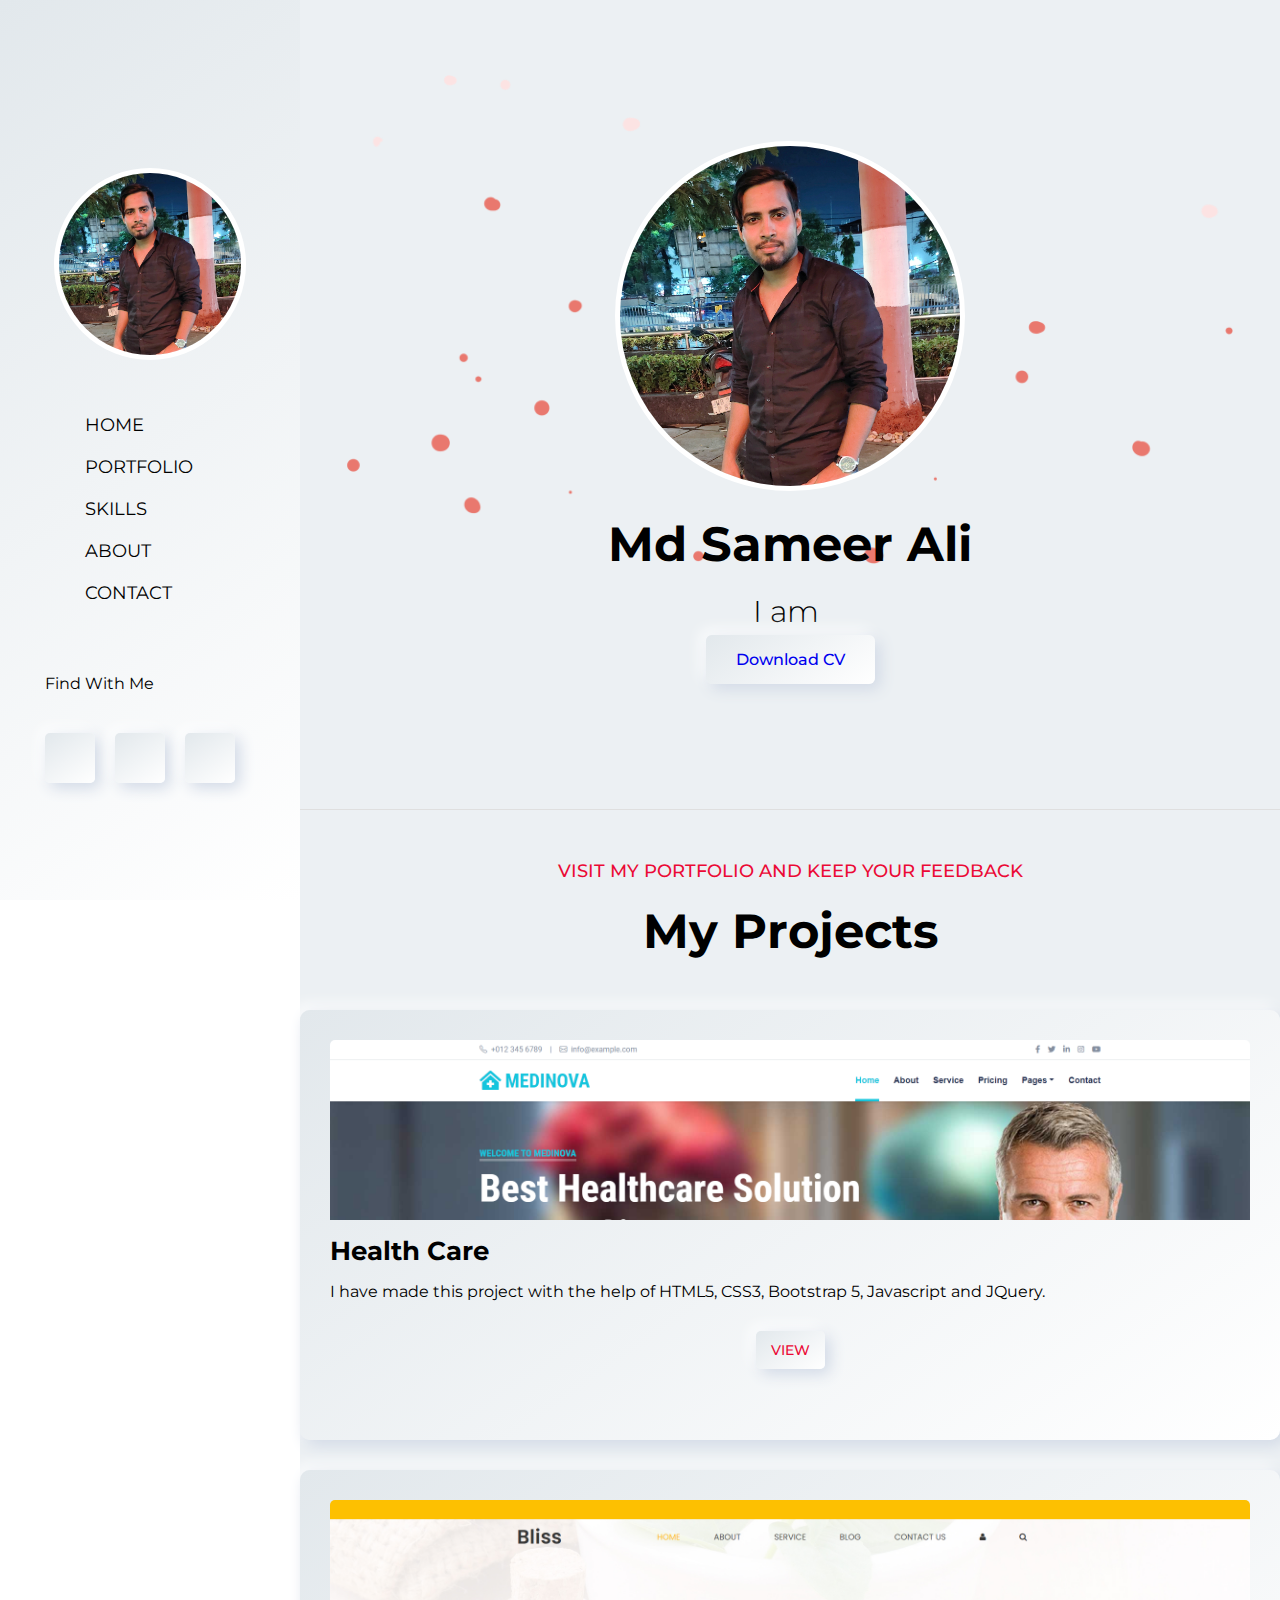
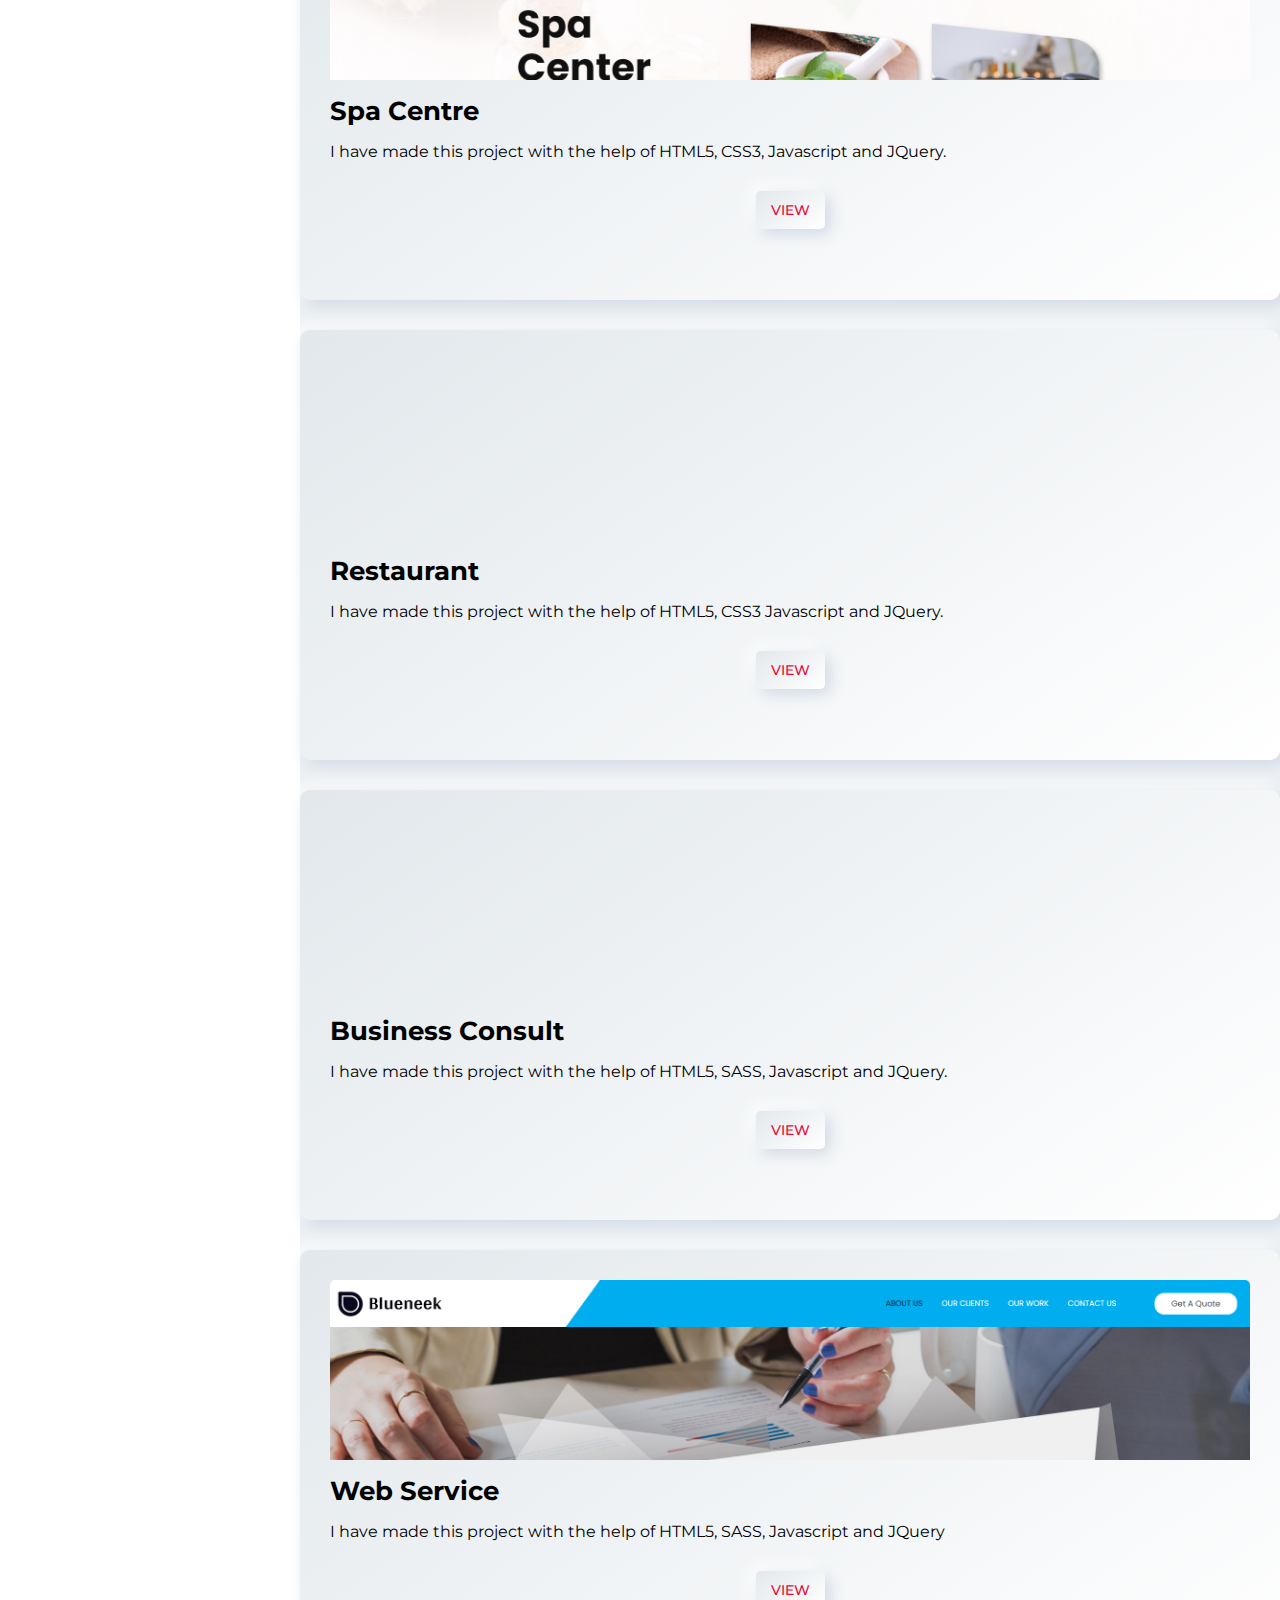
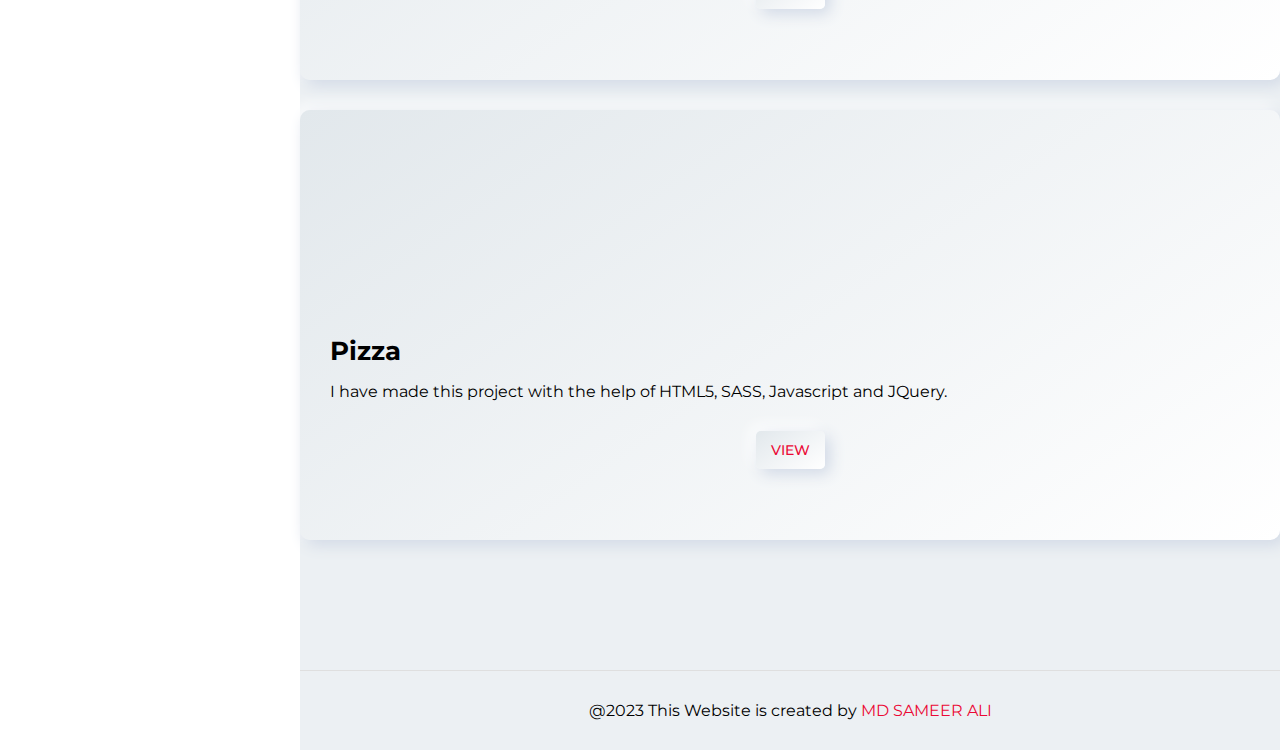
==== projects.html @ 3a60ad9c "Add files via upload" ====
<!doctype html>
<html lang="en">

<head>
    <meta charset="utf-8">
    <meta name="viewport" content="width=device-width, initial-scale=1">


    <link href="https://cdn.jsdelivr.net/npm/bootstrap@5.0.2/dist/css/bootstrap.min.css" rel="stylesheet"
        integrity="sha384-EVSTQN3/azprG1Anm3QDgpJLIm9Nao0Yz1ztcQTwFspd3yD65VohhpuuCOmLASjC" crossorigin="anonymous">

    <link rel="stylesheet" href="https://cdnjs.cloudflare.com/ajax/libs/font-awesome/6.4.0/css/all.min.css"
        integrity="sha512-iecdLmaskl7CVkqkXNQ/ZH/XLlvWZOJyj7Yy7tcenmpD1ypASozpmT/E0iPtmFIB46ZmdtAc9eNBvH0H/ZpiBw=="
        crossorigin="anonymous" referrerpolicy="no-referrer" />

    <link rel="stylesheet" href="css/style.css">
    <link rel="stylesheet" href="css/responsive.css">


    <title>Sameer's Portfolio</title>
</head>

<body>
    <div class="click-div"></div>
    <div class="left-menu">
        <i class="fa-solid fa-xmark sameer-cross"></i>
        <div class="left-main">
            <div class="small-photo">
                <img src="img/haldiram-photo.jpg" alt="">
            </div>
            <nav class="nav-area">
                <ul>
                    <li>
                        <a href="index.html">
                            <i class="fa-solid fa-house"></i>
                            Home
                        </a>
                    </li>
                    <li>
                        <a href="#project">
                            <i class="fa-solid fa-layer-group"></i>
                            Portfolio
                        </a>
                    </li>
                    <li>
                        <a href="#skills">
                            <i class="fa-solid fa-code"></i>
                            Skills
                        </a>
                    </li>
                    <li>
                        <a href="#about">
                            <i class="fa-solid fa-user"></i>
                            About
                        </a>
                    </li>
                    <li>
                        <a href="#contact">
                            <i class="fa-solid fa-comment"></i>
                            Contact
                        </a>
                    </li>
                </ul>
            </nav>
            <div class="footer">
                <p>Find With Me</p>
                <ul>
                    <li>
                        <a href="https://www.facebook.com/profile.php?id=100010111719571&mibextid=ZbWKwL" target="_blank">
                            <i class="fa-brands fa-facebook"></i>
                        </a>
                    </li>
                    <li>
                        <a href="https://www.facebook.com/profile.php?id=100010111719571&mibextid=ZbWKwL" target="_blank">
                            <i class="fa-brands fa-instagram"></i>
                        </a>
                    </li>
                    <li>
                        <a href="https://www.linkedin.com/in/md-sameer-ali/" target="_blank">
                            <i class="fa-brands fa-linkedin-in"></i>
                        </a>
                    </li>
                </ul>
            </div>
        </div>
    </div>
    <div class="my-details">
        <div class="details">
            <!-- header sec  -->
            <header class="head-main" id="home">
                <div class="swicth">
                    <button><i class="fa-solid fa-bars"></i></button>
                </div>
                <div class="container">
                    <div class="head">
                        <div class="my-photo">
                            <img src="img/haldiram-photo.jpg" alt="">
                        </div>
                        <div class="my-text">
                            <h1>Md Sameer Ali</h1>
                            <span>I am <a href="" class="typewrite" data-period="2000" data-type='[ "a Frontend Developer", "Creative." ]'>
                                <span class="wrap"></span>
                              </a></span>
                        </div>
                        <div class="contact">
                            <a class="btn btn-main" href="Md-sameer-Resume.pdf" download>Download CV</a>
                        </div>
                    </div>
                </div>
            </header>
            <!-- 1st sec what i do  -->
            <section class="what-main" id="project">
                <div class="container">
                    <div class="what">
                        <div class="what-text">
                            <p>Visit My Portfolio and keep your feedback</p>
                            <h2>My Projects</h2>
                        </div>
                        <div class="row card-main">
                            <div class="col-xl-4 col-lg-6 col-md-10 col-sm-12 col-12">
                                <div class="card">
                                    <div class="card-photo">
                                        <img src="img/hospital.png" alt="">
                                    </div>
                                    <div class="card-text">
                                        <h3>Health Care</h3>
                                        <p>
                                            I have made this project with the help of HTML5, CSS3, Bootstrap 5, Javascript and JQuery.
                                        </p>
                                    </div>
                                    <div class="view-btn">
                                        <a href="http://sameerali.xyz/hospital/" target="_blank" class="btn btn-main">VIEW</a>
                                    </div>
                                </div>
                            </div>
                            <div class="col-xl-4 col-lg-6 col-md-10 col-sm-12 col-12">
                                <div class="card">
                                    <div class="card-photo">
                                        <img src="img/bliss.png" alt="">
                                    </div>
                                    <div class="card-text">
                                        <h3>Spa Centre</h3>
                                        <p>
                                            I have made this project with the help of HTML5, CSS3, Javascript and JQuery.
                                        </p>
                                    </div>
                                    <div class="view-btn">
                                        <a href="http://sameerali.xyz/bliss/" target="_blank" class="btn btn-main">VIEW</a>
                                    </div>
                                </div>
                            </div>
                            <div class="col-xl-4 col-lg-6 col-md-10 col-sm-12 col-12">
                                <div class="card">
                                    <div class="card-photo">
                                        <img src="img/restoran.png" alt="">
                                    </div>
                                    <div class="card-text">
                                        <h3>Restaurant</h3>
                                        <p>
                                            I have made this project with the help of HTML5, CSS3 Javascript and JQuery.
                                        </p>
                                    </div>
                                    <div class="view-btn">
                                        <a href="http://sameerali.xyz/restoran/" target="_blank" class="btn btn-main">VIEW</a>
                                    </div>
                                </div>
                            </div>
                            <div class="col-xl-4 col-lg-6 col-md-10 col-sm-12 col-12">
                                <div class="card">
                                    <div class="card-photo">
                                        <img src="img/consult (1).png" alt="">
                                    </div>
                                    <div class="card-text">
                                        <h3>Business Consult</h3>
                                        <p>
                                            I have made this project with the help of HTML5, SASS, Javascript and JQuery.
                                        </p>
                                    </div>
                                    <div class="view-btn">
                                        <a href="http://sameerali.xyz/consult/" target="_blank" class="btn btn-main">VIEW</a>
                                    </div>
                                </div>
                            </div>
                            <div class="col-xl-4 col-lg-6 col-md-10 col-sm-12 col-12">
                                <div class="card">
                                    <div class="card-photo">
                                        <img src="img/web-design.png" alt="">
                                    </div>
                                    <div class="card-text">
                                        <h3>Web Service</h3>
                                        <p>
                                            I have made this project with the help of HTML5, SASS, Javascript and JQuery
                                        </p>
                                    </div>
                                    <div class="view-btn">
                                        <a href="http://sameerali.xyz/web-design/" target="_blank" class="btn btn-main">VIEW</a>
                                    </div>
                                </div>
                            </div>
                            <div class="col-xl-4 col-lg-6 col-md-10 col-sm-12 col-12">
                                <div class="card">
                                    <div class="card-photo">
                                        <img src="img/pizza.png" alt="">
                                    </div>
                                    <div class="card-text">
                                        <h3>Pizza</h3>
                                        <p>
                                            I have made this project with the help of HTML5, SASS, Javascript and JQuery.
                                        </p>
                                    </div>
                                    <div class="view-btn">
                                        <a href="http://sameerali.xyz/pizza/" target="_blank" class="btn btn-main">VIEW</a>
                                    </div>
                                </div>
                            </div>
                        </div>

                    </div>
                </div>
            </section>
            <footer>
                <div class="container">
                    <div class="footer-details">
                        <a href="https://www.linkedin.com/in/md-sameer-ali/" target="_blank">@2023 This Website is
                            created by <span>MD SAMEER ALI</span></a>
                    </div>
                </div>
            </footer>
        </div>
    </div>




    <script src="https://cdn.jsdelivr.net/npm/bootstrap@5.0.2/dist/js/bootstrap.bundle.min.js"
        integrity="sha384-MrcW6ZMFYlzcLA8Nl+NtUVF0sA7MsXsP1UyJoMp4YLEuNSfAP+JcXn/tWtIaxVXM"
        crossorigin="anonymous"></script>

    <script src="https://cdnjs.cloudflare.com/ajax/libs/jquery/3.7.0/jquery.min.js"
        integrity="sha512-3gJwYpMe3QewGELv8k/BX9vcqhryRdzRMxVfq6ngyWXwo03GFEzjsUm8Q7RZcHPHksttq7/GFoxjCVUjkjvPdw=="
        crossorigin="anonymous" referrerpolicy="no-referrer"></script>

    <script src="js/script.js"></script>
</body>

</html>
---- css/style.css ----
@import url('https://fonts.googleapis.com/css2?family=Montserrat:wght@300;400;500;600;700;800;900&display=swap');

* {
    margin: 0;
    padding: 0;
    box-sizing: border-box;
}

body {
    font-family: 'Montserrat', sans-serif;
}

ul {
    list-style-type: none;
    padding: 0;
}

a {
    text-decoration: none;
    font-family: 'Montserrat', sans-serif;
}

p {
    margin: 0;
}

h1,
h2,
h3,
h4,
h5,
h6 {
    margin: 0;
}

.left-menu {
    width: 300px;
    background: linear-gradient(145deg, #e2e8ec, #ffffff);
    position: fixed;
    top: 0;
    bottom: 0;
    left: 0;
    transition: all 300ms ease;
    z-index: 99999;
    display: flex;
    justify-content: center;
    align-items: center;
}

.left-main {
    display: flex;
    flex-wrap: wrap;
    padding: 50px;
}

.my-details {
    width: calc(100% - 300px);
    margin-left: auto;
    background-color: #ECF0F3;
}

.small-photo {
    width: 100%;
    margin: 50px 0;
    text-align: center;
}

.small-photo img {
    width: 192px;
    height: 192px;
    object-fit: cover;
    border: 5px solid white;
    border-radius: 50%;
    object-position: top;
}

.nav-area {
    width: 100%;
}

.nav-area ul {
    padding-left: 30px;
}

.nav-area ul li {
    margin-bottom: 20px;
}

.nav-area ul li a {
    font-size: 18px;
    color: black;
    text-transform: uppercase;
    transition: 0.5s;
}

.nav-area ul li a:hover {
    color: #EB0935;
}

.nav-area ul li a i {
    margin-right: 10px;
}

.footer {
    width: 100%;
    margin-top: 50px;
}

.footer p {
    font-size: 16px;
    padding-bottom: 20px;
}

.footer ul {
    display: flex;
}

.footer ul li {
    margin-right: 20px;
    margin-top: 20px;
}

.footer ul li a {
    width: 50px;
    height: 50px;
    background: linear-gradient(145deg, #e2e8ec, #ffffff);
    box-shadow: 5px 5px 15px #D1D9E6, -5px -5px 15px #ffffff;
    transition: 0.5s;
    color: gray;
    border-radius: 5px;
    font-size: 20px;
    display: flex;
    align-items: center;
    justify-content: center;
}

.footer ul li a:hover {
    background: linear-gradient(145deg, #ff5475, #cf0000);
    box-shadow: 5px 5px 15px #D1D9E6, -5px -5px 15px #ffffff;
    color: white;
    transform: translateY(-5px);
}


/* header  */
.head-main {
    width: 100%;
    min-height: 810px;
    display: flex;
    flex-wrap: wrap;
    align-items: center;
    justify-content: center;
    background-image: url('../img/—Pngtree—orange\ red\ dot\ decoration_4598084.png');
    border-bottom: 1px solid rgb(223, 223, 223);
    background-size: cover;
    background-position: bottom;
}
.swicth button{
    display: none;
    border: none;
    font-size: 25px;
}

.head {
    text-align: center;
}

.my-photo {
    text-align: center;
}

.my-photo img {
    width: 350px;
    height: 350px;
    object-fit: cover;
    border: 5px solid white;
    border-radius: 100%;
    margin-bottom: 20px;
    object-position: top;
}

.my-photo img::after {
    content: "";
    position: absolute;
    top: 50%;
    left: 50%;
    height: 100%;
    width: 100%;
    background: linear-gradient(60deg, #f79533, #f37055, #ef4e7b, #a166ab, #5073b8, #1098ad, #07b39b, #6fba82);
    border-radius: 50%;
    z-index: -1;
    animation: animatedgradient 2s ease alternate infinite;
    background-size: 300% 300%;
    transform: translate(-50%, -50%);
}


.my-text h1 {
    font-size: 48px;
    font-weight: 700;
    margin-bottom: 20px;
}

.my-text span {
    display: inline-block;
    font-size: 30px;
    font-weight: 300;
    padding-bottom: 20px;
}
.my-text a{
    color: #EB0935;
}
.my-text a span{
    font-size: 30px;
    font-weight: 600;
    padding-bottom: 0
}

.btn-main {
    background: linear-gradient(145deg, #e2e8ec, #ffffff);
    box-shadow: 5px 5px 15px #D1D9E6, -5px -5px 15px #ffffff;
    border-radius: 6px;
}

.contact .btn-main {
    padding: 15px 30px;
    transition: 0.5s;
    font-weight: 500;
    font-size: 16px;
}

.contact a:hover {
    background: linear-gradient(145deg, #ff5475, #cf0000);
    box-shadow: 5px 5px 15px #D1D9E6, -5px -5px 15px #ffffff;
    color: white;
    transform: translateY(-5px);
    border-radius: 5px;
}

/* 1st sec what i do  */

.what-main {
    padding: 50px 0;
}

.what-text h2 {
    font-size: 48px;
    font-weight: 700;
}

.what-text p {
    font-size: 18px;
    color: #EB0935;
    padding-bottom: 20px;
    font-weight: 500;
    text-transform: uppercase;
}

.what .card {
    height: 430px;
    margin-bottom: 30px;
    padding: 30px;
    background: linear-gradient(145deg, #e2e8ec, #ffffff);
    box-shadow: 5px 5px 15px #D1D9E6, -5px -5px 15px #ffffff;
    border: none;
    border-radius: 10px;
}

.card h3 {
    font-size: 26px;
    font-weight: 700;
    margin: 15px 0;
}
.card-photo{
    height: 180px;
    overflow: hidden;
    position: relative;
}
.what-text {
    text-align: center;
    margin-bottom: 50px;
}

.card-photo img {
    width: 100%;
    position: absolute;
    top: 0;
    left: 0;
    right: 0;
    object-fit: cover;
    border-radius: 5px;
    transition: all 5s linear;
    transform: translateY(0);
}
.card-photo img:hover{
    transform: translateY(-86%);
}

.view-btn {
    text-align: center;
}

.view-btn a {
    display: inline-block;
    margin-top: 30px;
    padding: 10px 15px;
    background: linear-gradient(145deg, #e2e8ec, #ffffff);
    box-shadow: 5px 5px 15px #D1D9E6, -5px -5px 15px #ffffff;
    color: #EB0935;
    transition: 0.5s;
    font-size: 14px;
    font-weight: 500;
    border-radius: 5px;
}

.view-btn a:hover {
    background: linear-gradient(145deg, #ff5475, #cf0000);
    box-shadow: 5px 5px 15px #D1D9E6, -5px -5px 15px #ffffff;
    color: white;
    transform: translateY(-5px);
}

/* 2rd sec my self  */
.skill-main {
    padding: 50px 0;
}

.lang-top {
    width: 100%;
    height: 100%;
}

.lang {
    height: 90%;
    padding: 50px;
    margin-bottom: 20px;
    background: linear-gradient(145deg, #e2e8ec, #ffffff);
    box-shadow: 5px 5px 15px #D1D9E6, -5px -5px 15px #ffffff;
    border-radius: 5px;
    transition: 0.5s;
}

.lang:hover {
    background: linear-gradient(145deg, #ff5475, #cf0000);
    box-shadow: 5px 5px 15px #D1D9E6, -5px -5px 15px #ffffff;
    color: white;
    transform: translateY(-5px);
}

.lang i {
    font-size: 80px;
    margin-bottom: 20px;
}

.lang h3 {
    font-size: 26px;
    font-weight: 600;
    margin-bottom: 20px;
}

/*3rd sec self & Tabs */
.self-main {
    padding: 50px 0;
}

.tabs {
    background-color: #09F;
    border-radius: 5px;
    background: linear-gradient(145deg, #e2e8ec, #ffffff);
    box-shadow: 5px 5px 15px #D1D9E6, -5px -5px 15px #ffffff;
}

ul#tabs-nav {
    list-style: none;
    margin: 0;
    padding: 20px;
    overflow: auto;
    display: flex;
    flex-wrap: wrap;
    justify-content: space-evenly;
    background: linear-gradient(145deg, #e2e8ec, #ffffff);
    box-shadow: 5px 5px 15px #D1D9E6, -5px -5px 15px #ffffff;
}

ul#tabs-nav li {
    font-weight: bold;
    margin-right: 2px;
    padding: 15px;
    border-radius: 5px;
    cursor: pointer;
    width: 46%;
    text-align: center;
}

ul#tabs-nav li.active {
    background: linear-gradient(145deg, #e2e8ec, #ffffff);
    box-shadow: 5px 5px 15px #D1D9E6, -5px -5px 15px #ffffff;
}

ul#tabs-nav li.active a {
    color: #EB0935;
}

#tabs-nav li a {
    text-decoration: none;
    color: black;
    font-size: 18px;
    font-weight: 500;
}

.tab-content {
    padding: 50px;
    background: linear-gradient(145deg, #e2e8ec, #ffffff);
    box-shadow: 5px 5px 15px #D1D9E6, -5px -5px 15px #ffffff;
}

.my-self-main {
    width: 100%;
    height: 100%;
    margin: 0;
}

.my-self {
    height: 100%;
    padding: 40px 20px;
    background: linear-gradient(145deg, #e2e8ec, #ffffff);
    box-shadow: 5px 5px 15px #D1D9E6, -5px -5px 15px #ffffff;
}

.my-self span {
    color: #EB0935;
    text-transform: uppercase;
}

.my-self h3 {
    font-size: 24px;
    font-weight: 600;
    margin: 20px 0;
}

.my-self h4 {
    font-size: 20px;
    font-weight: 600;
    margin: 20px 0;
    color: gray;
}
.my-self a{
    color: #EB0935;
}

.my-self p {
    font-size: 16px;
    line-height: 30px;
}

.my-self2 span {
    padding: 10px 20px;
    background: linear-gradient(145deg, #e2e8ec, #ffffff);
    box-shadow: 5px 5px 15px #D1D9E6, -5px -5px 15px #ffffff;
}

/* 4th sec location  */
.connect-main {
    padding: 50px 0;
}

.location-main {
    width: 100%;
    height: 100%;
    margin: 0;
}

.location {
    height: 100%;
    padding: 20px;
    background: linear-gradient(145deg, #e2e8ec, #ffffff);
    box-shadow: 5px 5px 15px #D1D9E6, -5px -5px 15px #ffffff;
}

.location iframe {
    width: 100%;
    height: 350px;
}

.contact-details h4 {
    font-size: 36px;
    font-weight: 700;
    margin-top: 32px;
}

.contact-details p {
    font-size: 20px;
    padding: 30px 0;
}

.number span {
    font-size: 20px;
}

.number a {
    display: inline-block;
    background: linear-gradient(145deg, #e2e8ec, #ffffff);
    box-shadow: 5px 5px 15px #D1D9E6, -5px -5px 15px #ffffff;
    color: #EB0935;
    padding: 10px;
    margin-bottom: 20px;
    font-size: 20px;
    font-weight: 500;
}

.number2 a {
    margin-left: 18px;
}

/* footer  */

footer {
    padding: 50px 0 0;
}

.footer-details {
    border-top: 1px solid #dfdfdf;
    text-align: center;
}

.footer-details a {
    display: inline-block;
    font-size: 16px;
    color: black;
    padding: 30px 0;

}

.footer-details span {
    color: #EB0935;
}

.sameer-cross{
    position: absolute;
    top: 20px;
    right: 20px;
    font-size: 25px;
    display: none;
}
.click-div{
    position: fixed;
    width: 100%;
    height: 100vh;
    top: 0;
    bottom: 0;
    left: 0;
    right: 0;
    background-color: #0000007d;
    display: none;
}
---- css/responsive.css ----
@media only screen and (max-width:1366px){
    
    .location iframe{
        height: 460px;
    }
    .number{
        text-align: center;
    }
    .number span{
        display: block;
        margin-bottom: 20px;
    }

    /* 2nd sec  */

    .card-main{
        justify-content: center;
    }

    /* 3rd sec  */

    .lang-top{
        justify-content: center;
        margin: 0;
    }

    /* 4th sec  */

    .my-self{
        height: 90%;
    }

    /* 5th sec  */

    .location-main{
        height: unset;
    }

    .location{
        height: unset;
        margin-bottom: 30px;
    }
}

@media only screen and (max-width:1199px){

    .head-main{
        align-items: center;
        background-position: unset;
    }
    .my-photo img{
        width: 300px;
        height: 300px;
    }
    .location-main{
        justify-content: center;
    }
}
@media only screen and (max-width:991px){
    .left-menu{
        transform: translateX(-100%);
    }
    .sameer-cross{
        display: block;
    }
    .left-menu.sameer{
        transform: translateX(0);
    }
    .my-details{
        width: 100%;
    }
    .swicth{
        position: absolute;
        top: 30px;
        left: 30px;
    }
    .swicth button{
        display: block;
        z-index: 999;
    }
    
    .head-main{
        min-height: 580px;
    }
    .my-photo img{
        width: 250px;
        height: 250px;
    }

    .my-text h1{
        font-size: 40px;
    }
    .my-text span{
        font-size: 25px;
    }
    .my-text a span{
        font-size: 25px;
    }

    .what-text p{
        font-size: 14px;
        padding-bottom: 5px;
    }
    .what-text h2{
        font-size: 40px;
    }
}
@media only screen and (max-width:767px){

    .left-menu{
        width: 250px;
    }
    .left-main{
        padding: 25px;
    }
    .small-photo img{
        width: 160px;
        height: 160px;
    }
    .nav-area ul{
        padding-left: 45px;
    }
    .nav-area ul li a{
        font-size: 16px;
    }
    .footer ul li a{
        width: 45px;
        height: 45px;
    }
    .footer ul li a i{
        font-size: 17px;
    }
    .head-main{
        min-height: 500px;
    }
    .my-photo img{
        width: 200px;
        height: 200px;
    }
    .my-text h1{
        font-size: 35px;
    }
    .my-text p{
        font-size: 20px;
    }
    
    .contact .btn-main{
        padding: 10px 20px;
        font-size: 14px;
    }


    .what-text h2{
        font-size: 35px;
    }

    .my-self {
        height: unset;
        margin-bottom: 30px;
    }
    .tab-content{
        padding: 30px;
    }

    .what-main{
        padding-bottom: 0;
    }


    .lang i{
        font-size: 70px;
    }
    .lang p{
        font-size: 14px;
    }


    .self-main{
        padding: 0;
    }


    .card h3{
        font-size: 24px;
    }
    .location{
        text-align: center;
    }
    .hide-location{
        display: none;
    }
    .number2 a{
        margin: 0;
    }
    .number a{
        font-size: 14px;
    }
    .contact-details h4{
        font-size: 30px;
    }
    .contact-details p{
        font-size: 16px;
    }
    footer{
        padding-top: 0;
    }
    .footer-details a{
        font-size: 14px;
    }
}

@media only screen and (max-width:575px){

    .head-main {
        min-height: 380px;
    }
    .my-photo img {
        width: 150px;
        height: 150px;
    }
    .my-text h1 {
        font-size: 26px;
    }
    .my-text span {
        font-size: 18px;
    }
    .what-text h2 {
        font-size: 26px;
    }
    .my-text a span{
        font-size: 18px;
    }


    .what .card{
        padding: 10px;
        min-height: 400px;
    }
    .card{
        text-align: center;
    }
    .what-text h2{
        font-size: 24px;
    }
    .card-text{
        font-size: 14px;
    }

    
    .lang{
        padding: 20px;
    }
    .lang h3{
        font-size: 24px;
    }
    .lang i {
        font-size: 60px;
    }
    ul#tabs-nav li{
        padding: 8px;
    }
    #tabs-nav li a{
        font-size: 14px;
    }
    ul#tabs-nav{
        padding: 15px;
    }
    .tab-content {
        padding:20px 10px 10px;
    }
    .my-self p {
        font-size: 14px;
        line-height: 20px;
    }
    .my-self h3{
        margin: 10px 0;
        font-size: 20px;
    }
    .my-self h4{
        font-size: 16px;
    }
    .my-self2 span {
        padding: 5px 10px;
        font-size: 14px;
    }


    .contact-details h4 {
        font-size: 22px;
        margin-top: 10px;
    }
    .contact-details p {
        font-size: 14px;
    }
    .number span {
        font-size: 14px;
    }
    .location{
        padding: 15px;
    }
    .number a {
        font-size: 12px;
        padding: 2px;
    }
}
@media only screen and (max-width:360px){
    .swicth button{
        font-size: 22px;
    }
}

/* #ff5475, #cf0000 */
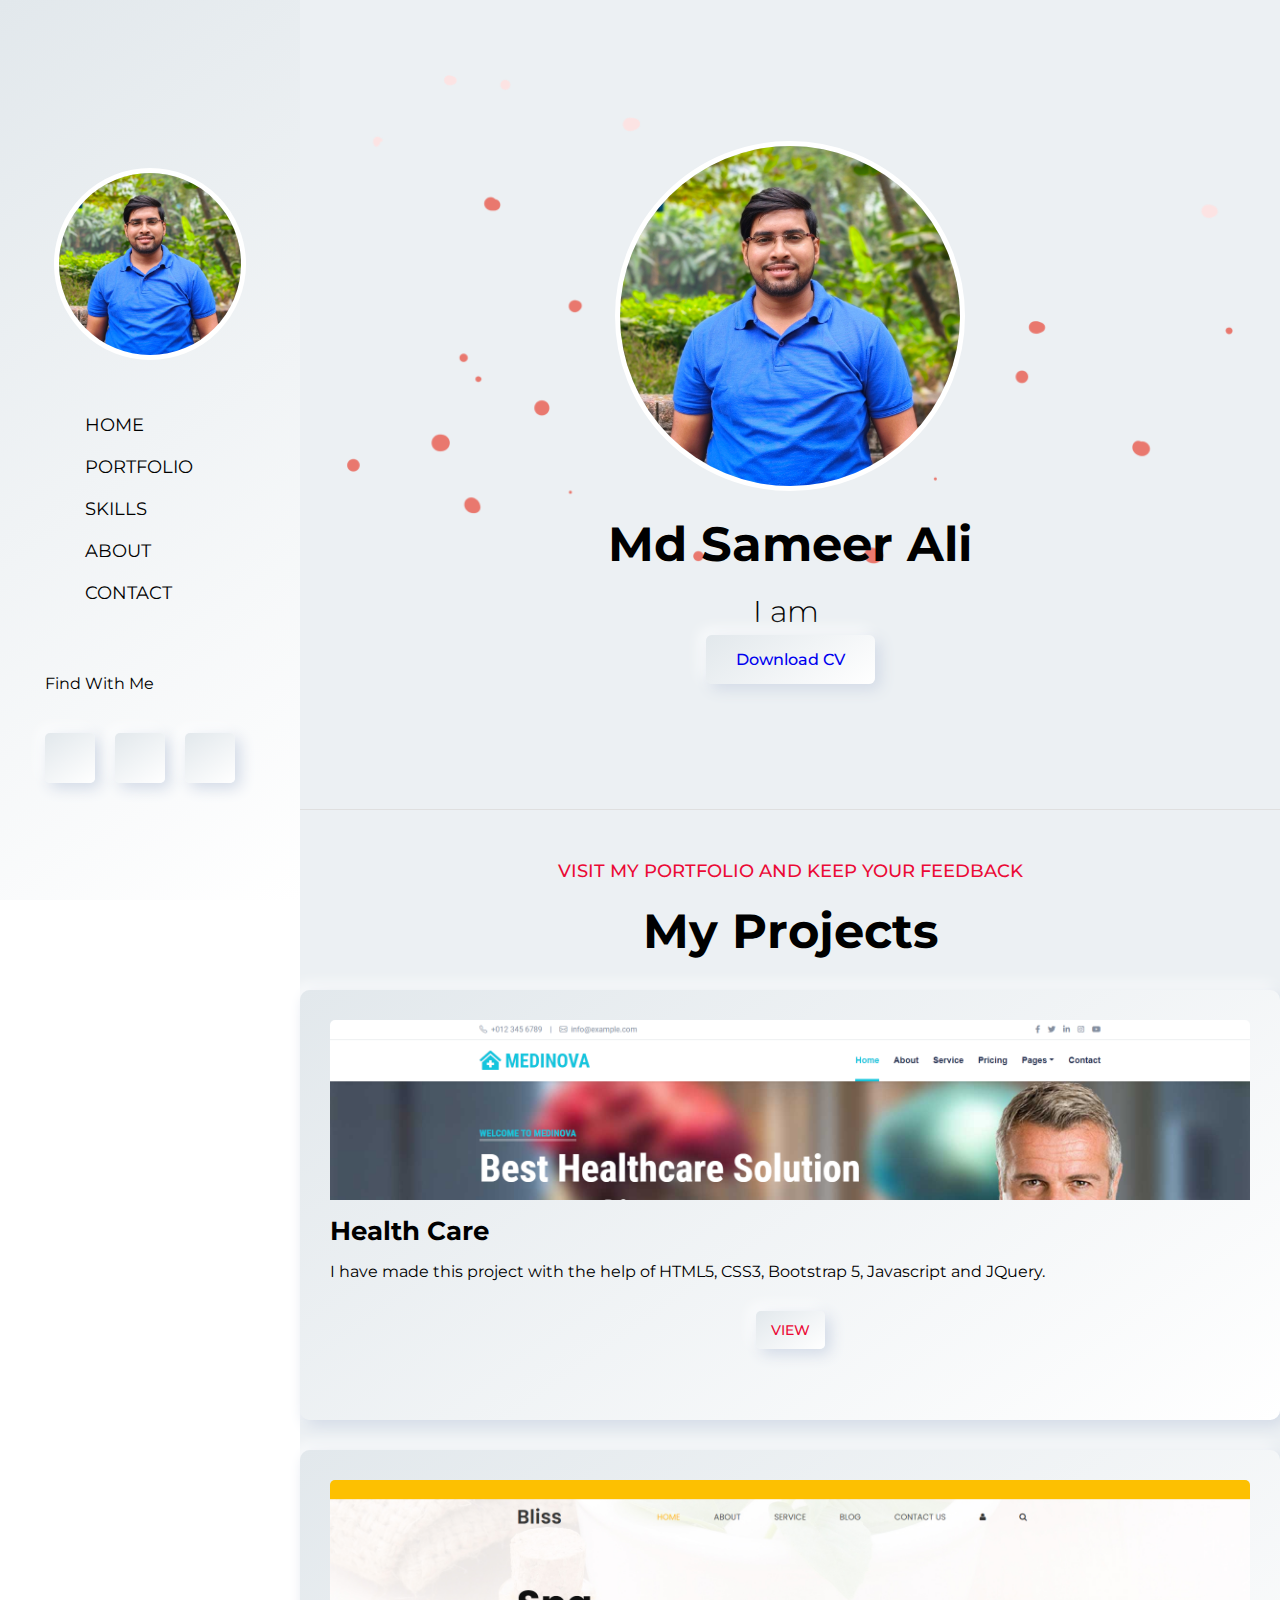
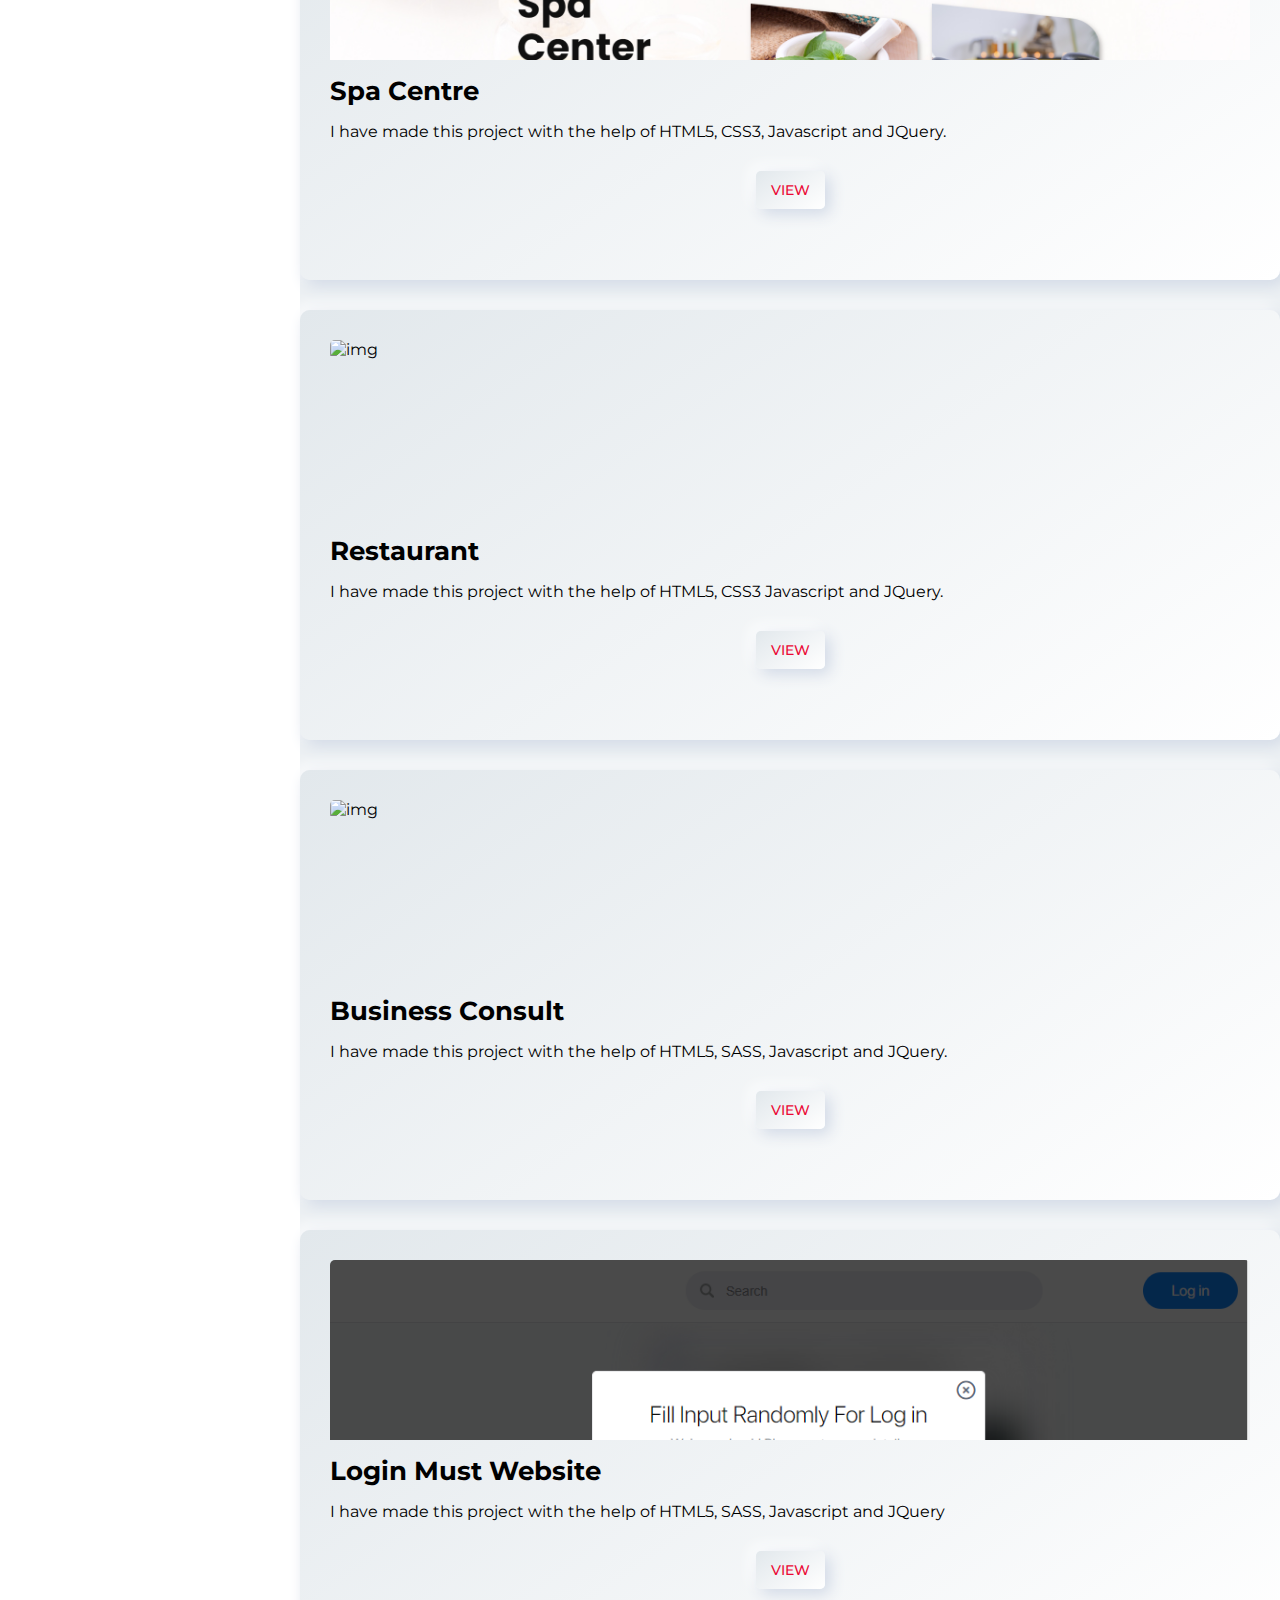
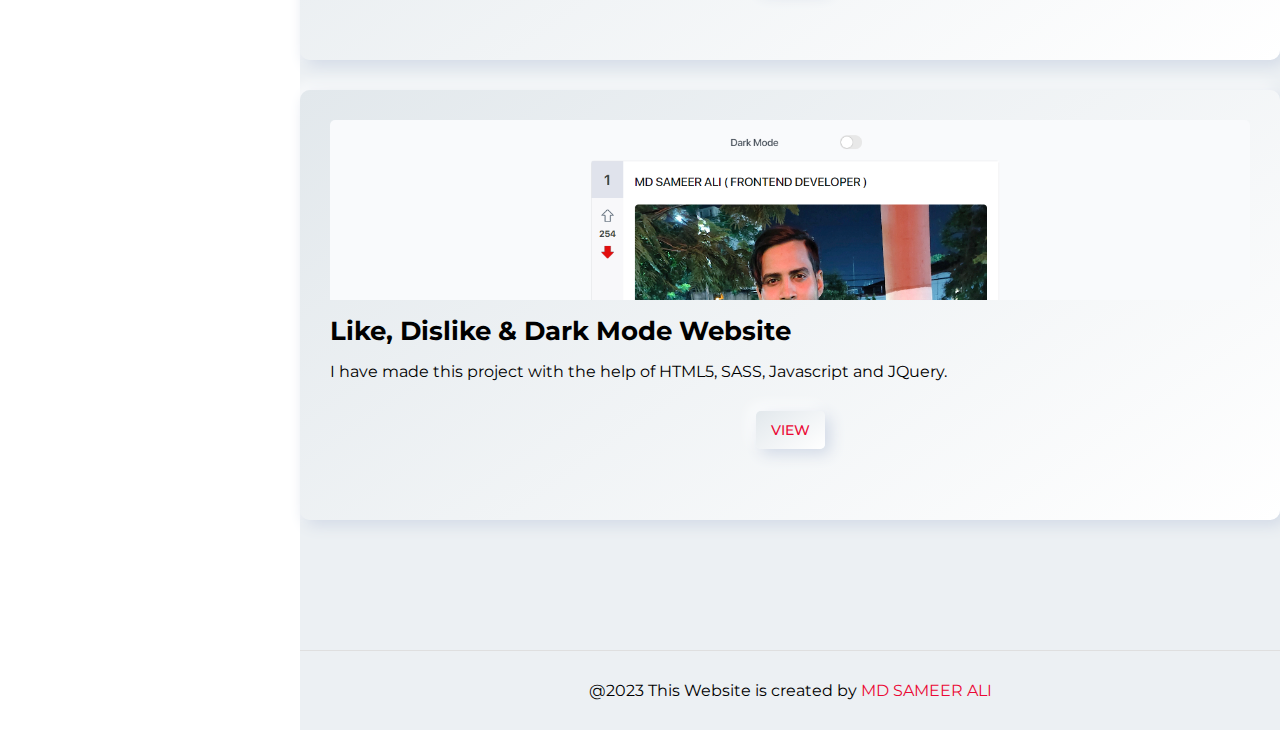
==== commit 2cf84d59: "Add files via upload" ====
--- a/projects.html
+++ b/projects.html
@@ -26,7 +26,7 @@
         <i class="fa-solid fa-xmark sameer-cross"></i>
         <div class="left-main">
             <div class="small-photo">
-                <img src="img/haldiram-photo.jpg" alt="">
+                <img src="img/dp2.jpg" alt="img">
             </div>
             <nav class="nav-area">
                 <ul>
@@ -43,19 +43,19 @@
                         </a>
                     </li>
                     <li>
-                        <a href="#skills">
+                        <a href="index.html#skills">
                             <i class="fa-solid fa-code"></i>
                             Skills
                         </a>
                     </li>
                     <li>
-                        <a href="#about">
+                        <a href="index.html#about">
                             <i class="fa-solid fa-user"></i>
                             About
                         </a>
                     </li>
                     <li>
-                        <a href="#contact">
+                        <a href="index.html#contact">
                             <i class="fa-solid fa-comment"></i>
                             Contact
                         </a>
@@ -66,12 +66,14 @@
                 <p>Find With Me</p>
                 <ul>
                     <li>
-                        <a href="https://www.facebook.com/profile.php?id=100010111719571&mibextid=ZbWKwL" target="_blank">
+                        <a href="https://www.facebook.com/profile.php?id=100010111719571&mibextid=ZbWKwL"
+                            target="_blank">
                             <i class="fa-brands fa-facebook"></i>
                         </a>
                     </li>
                     <li>
-                        <a href="https://www.facebook.com/profile.php?id=100010111719571&mibextid=ZbWKwL" target="_blank">
+                        <a href="https://www.facebook.com/profile.php?id=100010111719571&mibextid=ZbWKwL"
+                            target="_blank">
                             <i class="fa-brands fa-instagram"></i>
                         </a>
                     </li>
@@ -94,13 +96,14 @@
                 <div class="container">
                     <div class="head">
                         <div class="my-photo">
-                            <img src="img/haldiram-photo.jpg" alt="">
+                            <img src="img/dp2.jpg" alt="img">
                         </div>
                         <div class="my-text">
                             <h1>Md Sameer Ali</h1>
-                            <span>I am <a href="" class="typewrite" data-period="2000" data-type='[ "a Frontend Developer", "Creative." ]'>
-                                <span class="wrap"></span>
-                              </a></span>
+                            <span>I am <a href="" class="typewrite" data-period="2000"
+                                    data-type='[ "a Frontend Developer", "Creative." ]'>
+                                    <span class="wrap"></span>
+                                </a></span>
                         </div>
                         <div class="contact">
                             <a class="btn btn-main" href="Md-sameer-Resume.pdf" download>Download CV</a>
@@ -120,39 +123,43 @@
                             <div class="col-xl-4 col-lg-6 col-md-10 col-sm-12 col-12">
                                 <div class="card">
                                     <div class="card-photo">
-                                        <img src="img/hospital.png" alt="">
+                                        <img src="img/hospital.png" alt="img">
                                     </div>
                                     <div class="card-text">
                                         <h3>Health Care</h3>
                                         <p>
-                                            I have made this project with the help of HTML5, CSS3, Bootstrap 5, Javascript and JQuery.
-                                        </p>
-                                    </div>
-                                    <div class="view-btn">
-                                        <a href="http://sameerali.xyz/hospital/" target="_blank" class="btn btn-main">VIEW</a>
-                                    </div>
-                                </div>
-                            </div>
-                            <div class="col-xl-4 col-lg-6 col-md-10 col-sm-12 col-12">
-                                <div class="card">
-                                    <div class="card-photo">
-                                        <img src="img/bliss.png" alt="">
+                                            I have made this project with the help of HTML5, CSS3, Bootstrap 5,
+                                            Javascript and JQuery.
+                                        </p>
+                                    </div>
+                                    <div class="view-btn">
+                                        <a href="https://md-sameer-ali.github.io/doctor/" target="_blank"
+                                            class="btn btn-main">VIEW</a>
+                                    </div>
+                                </div>
+                            </div>
+                            <div class="col-xl-4 col-lg-6 col-md-10 col-sm-12 col-12">
+                                <div class="card">
+                                    <div class="card-photo">
+                                        <img src="img/bliss.png" alt="img">
                                     </div>
                                     <div class="card-text">
                                         <h3>Spa Centre</h3>
                                         <p>
-                                            I have made this project with the help of HTML5, CSS3, Javascript and JQuery.
-                                        </p>
-                                    </div>
-                                    <div class="view-btn">
-                                        <a href="http://sameerali.xyz/bliss/" target="_blank" class="btn btn-main">VIEW</a>
-                                    </div>
-                                </div>
-                            </div>
-                            <div class="col-xl-4 col-lg-6 col-md-10 col-sm-12 col-12">
-                                <div class="card">
-                                    <div class="card-photo">
-                                        <img src="img/restoran.png" alt="">
+                                            I have made this project with the help of HTML5, CSS3, Javascript and
+                                            JQuery.
+                                        </p>
+                                    </div>
+                                    <div class="view-btn">
+                                        <a href="https://md-sameer-ali.github.io/spa/" target="_blank"
+                                            class="btn btn-main">VIEW</a>
+                                    </div>
+                                </div>
+                            </div>
+                            <div class="col-xl-4 col-lg-6 col-md-10 col-sm-12 col-12">
+                                <div class="card">
+                                    <div class="card-photo">
+                                        <img src="img/restoran.png" alt="img">
                                     </div>
                                     <div class="card-text">
                                         <h3>Restaurant</h3>
@@ -161,55 +168,61 @@
                                         </p>
                                     </div>
                                     <div class="view-btn">
-                                        <a href="http://sameerali.xyz/restoran/" target="_blank" class="btn btn-main">VIEW</a>
-                                    </div>
-                                </div>
-                            </div>
-                            <div class="col-xl-4 col-lg-6 col-md-10 col-sm-12 col-12">
-                                <div class="card">
-                                    <div class="card-photo">
-                                        <img src="img/consult (1).png" alt="">
+                                        <a href="https://md-sameer-ali.github.io/restro/" target="_blank"
+                                            class="btn btn-main">VIEW</a>
+                                    </div>
+                                </div>
+                            </div>
+                            <div class="col-xl-4 col-lg-6 col-md-10 col-sm-12 col-12">
+                                <div class="card">
+                                    <div class="card-photo">
+                                        <img src="img/consult (1).png" alt="img">
                                     </div>
                                     <div class="card-text">
                                         <h3>Business Consult</h3>
                                         <p>
-                                            I have made this project with the help of HTML5, SASS, Javascript and JQuery.
-                                        </p>
-                                    </div>
-                                    <div class="view-btn">
-                                        <a href="http://sameerali.xyz/consult/" target="_blank" class="btn btn-main">VIEW</a>
-                                    </div>
-                                </div>
-                            </div>
-                            <div class="col-xl-4 col-lg-6 col-md-10 col-sm-12 col-12">
-                                <div class="card">
-                                    <div class="card-photo">
-                                        <img src="img/web-design.png" alt="">
-                                    </div>
-                                    <div class="card-text">
-                                        <h3>Web Service</h3>
+                                            I have made this project with the help of HTML5, SASS, Javascript and
+                                            JQuery.
+                                        </p>
+                                    </div>
+                                    <div class="view-btn">
+                                        <a href="https://md-sameer-ali.github.io/consult/" target="_blank"
+                                            class="btn btn-main">VIEW</a>
+                                    </div>
+                                </div>
+                            </div>
+                            <div class="col-xl-4 col-lg-6 col-md-10 col-sm-12 col-12">
+                                <div class="card">
+                                    <div class="card-photo">
+                                        <img src="img/log-in-form.png" alt="img">
+                                    </div>
+                                    <div class="card-text">
+                                        <h3>Login Must Website</h3>
                                         <p>
                                             I have made this project with the help of HTML5, SASS, Javascript and JQuery
                                         </p>
                                     </div>
                                     <div class="view-btn">
-                                        <a href="http://sameerali.xyz/web-design/" target="_blank" class="btn btn-main">VIEW</a>
-                                    </div>
-                                </div>
-                            </div>
-                            <div class="col-xl-4 col-lg-6 col-md-10 col-sm-12 col-12">
-                                <div class="card">
-                                    <div class="card-photo">
-                                        <img src="img/pizza.png" alt="">
-                                    </div>
-                                    <div class="card-text">
-                                        <h3>Pizza</h3>
-                                        <p>
-                                            I have made this project with the help of HTML5, SASS, Javascript and JQuery.
-                                        </p>
-                                    </div>
-                                    <div class="view-btn">
-                                        <a href="http://sameerali.xyz/pizza/" target="_blank" class="btn btn-main">VIEW</a>
+                                        <a href="https://md-sameer-ali.github.io/log-in/" target="_blank"
+                                            class="btn btn-main">VIEW</a>
+                                    </div>
+                                </div>
+                            </div>
+                            <div class="col-xl-4 col-lg-6 col-md-10 col-sm-12 col-12">
+                                <div class="card">
+                                    <div class="card-photo">
+                                        <img src="img/sameer-post.png" alt="img">
+                                    </div>
+                                    <div class="card-text">
+                                        <h3>Like, Dislike & Dark Mode Website</h3>
+                                        <p>
+                                            I have made this project with the help of HTML5, SASS, Javascript and
+                                            JQuery.
+                                        </p>
+                                    </div>
+                                    <div class="view-btn">
+                                        <a href="https://md-sameer-ali.github.io/like-post/" target="_blank"
+                                            class="btn btn-main">VIEW</a>
                                     </div>
                                 </div>
                             </div>
--- a/css/style.css
+++ b/css/style.css
@@ -278,7 +278,7 @@
 }
 .what-text {
     text-align: center;
-    margin-bottom: 50px;
+    margin-bottom: 30px;
 }
 
 .card-photo img {
@@ -293,7 +293,13 @@
     transform: translateY(0);
 }
 .card-photo img:hover{
-    transform: translateY(-86%);
+    transform: translateY(-80%);
+}
+.card-main .col-xl-4:nth-child(5) .card-photo img:hover{
+    transform: translateY(-10%);
+}
+.card-main .col-xl-4:nth-child(6) .card-photo img:hover{
+    transform: translateY(-10%);
 }
 
 .view-btn {
@@ -330,6 +336,8 @@
     height: 100%;
 }
 
+
+
 .lang {
     height: 90%;
     padding: 50px;
@@ -351,6 +359,9 @@
     font-size: 80px;
     margin-bottom: 20px;
 }
+/* .acf-icons i{
+    font-size: 65px;
+} */
 
 .lang h3 {
     font-size: 26px;
@@ -551,5 +562,6 @@
     left: 0;
     right: 0;
     background-color: #0000007d;
+    z-index: 99;
     display: none;
 }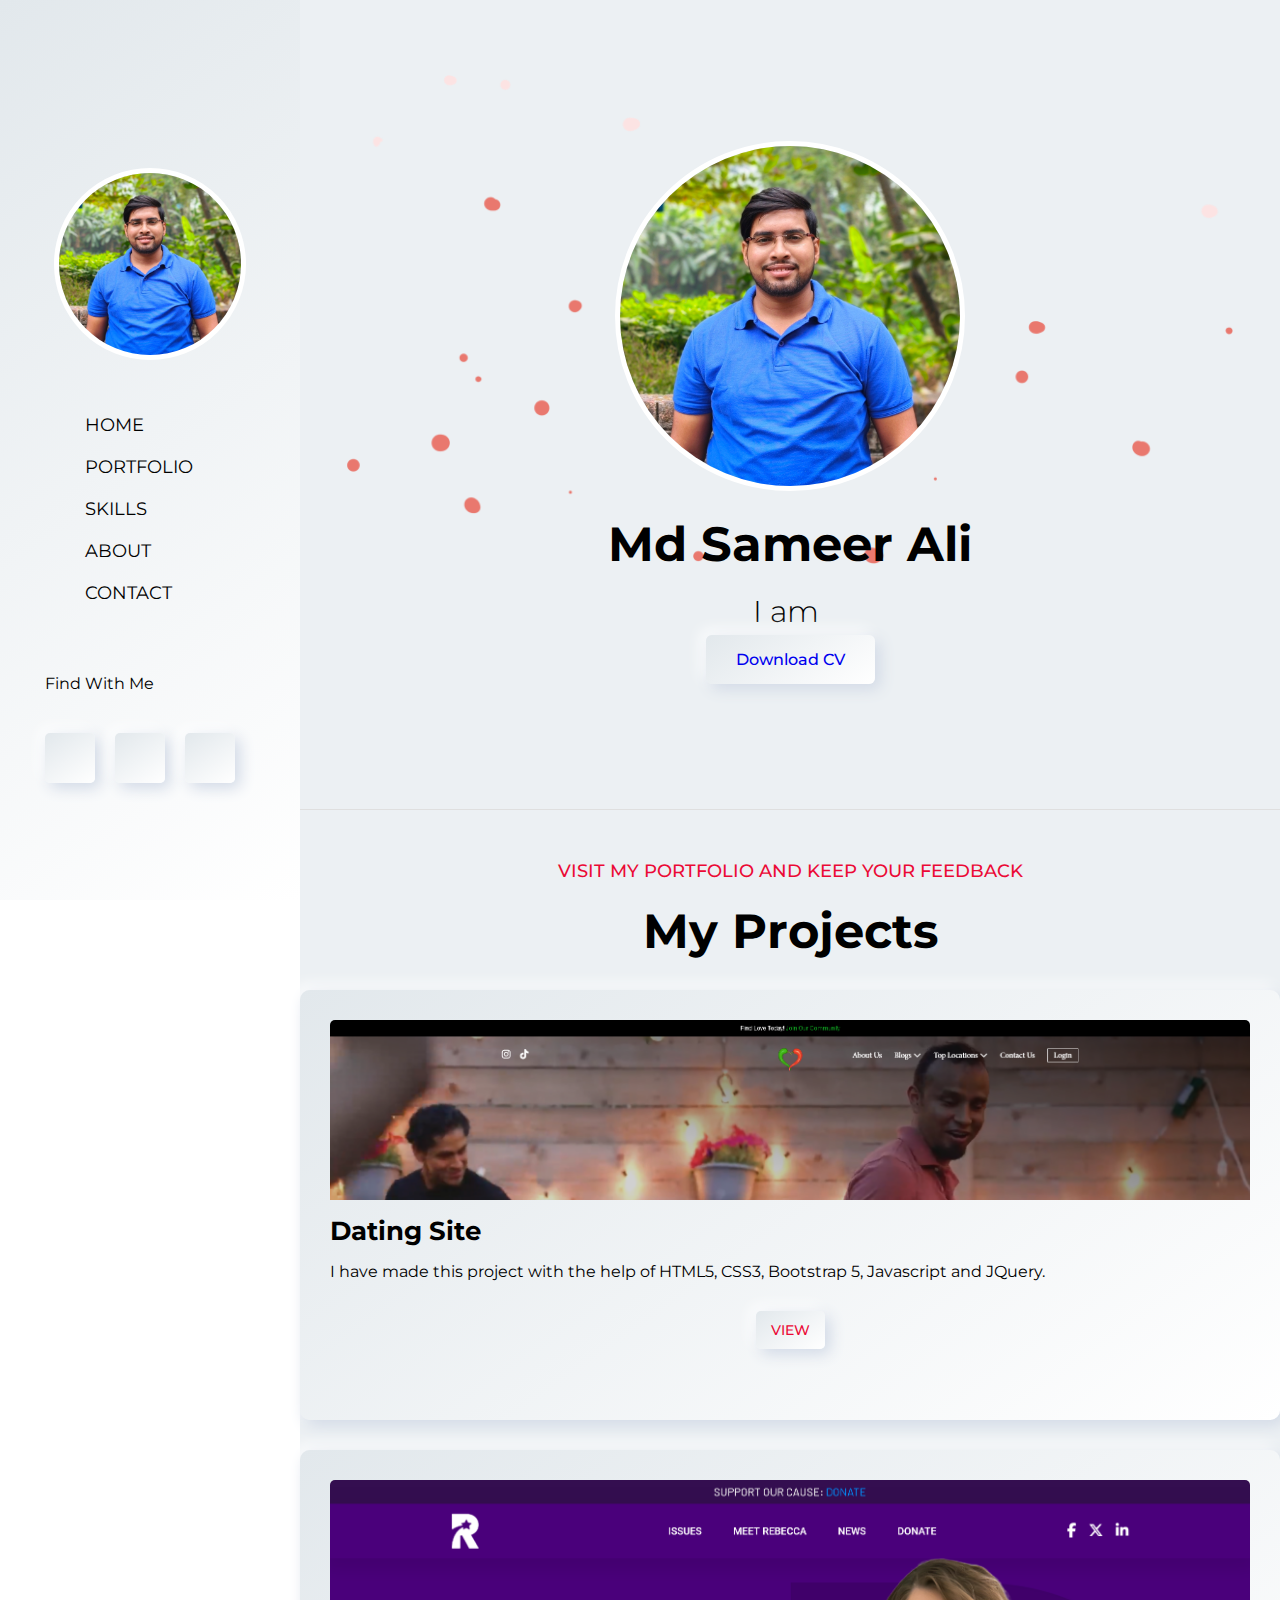
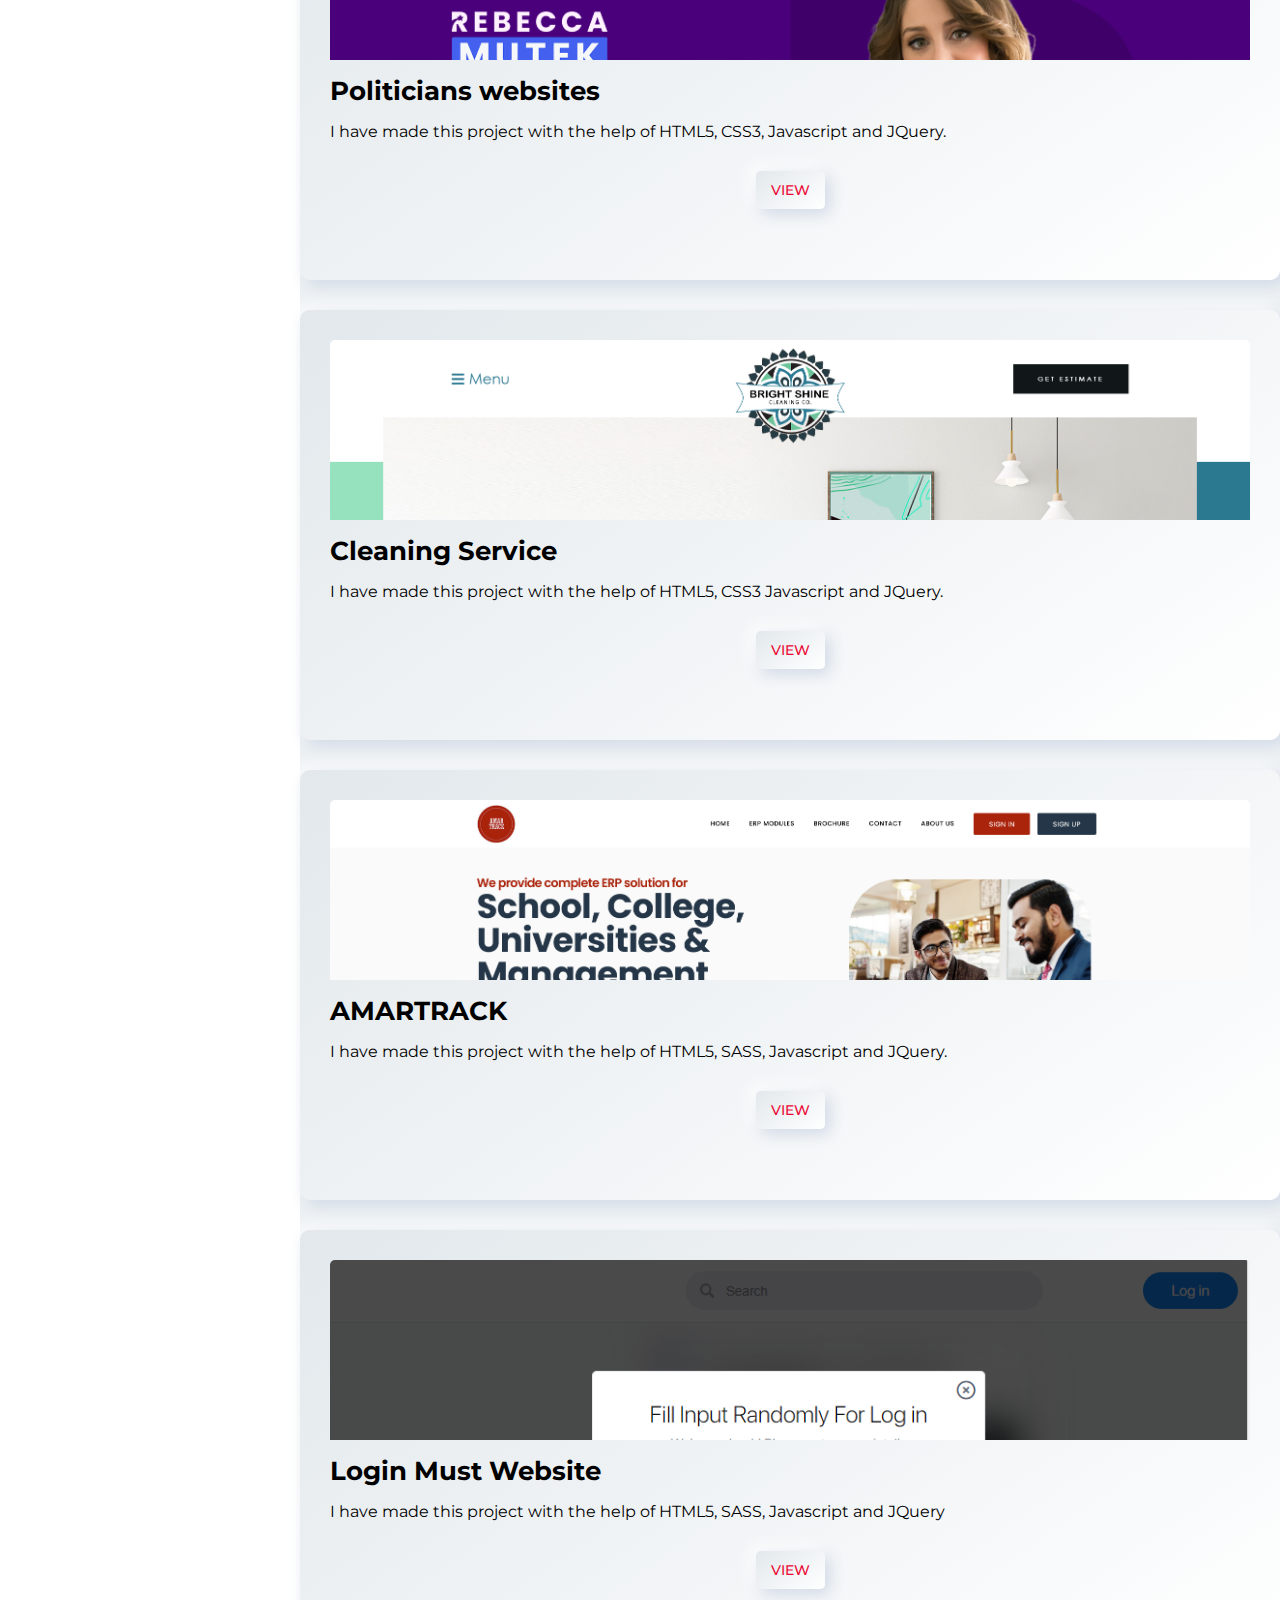
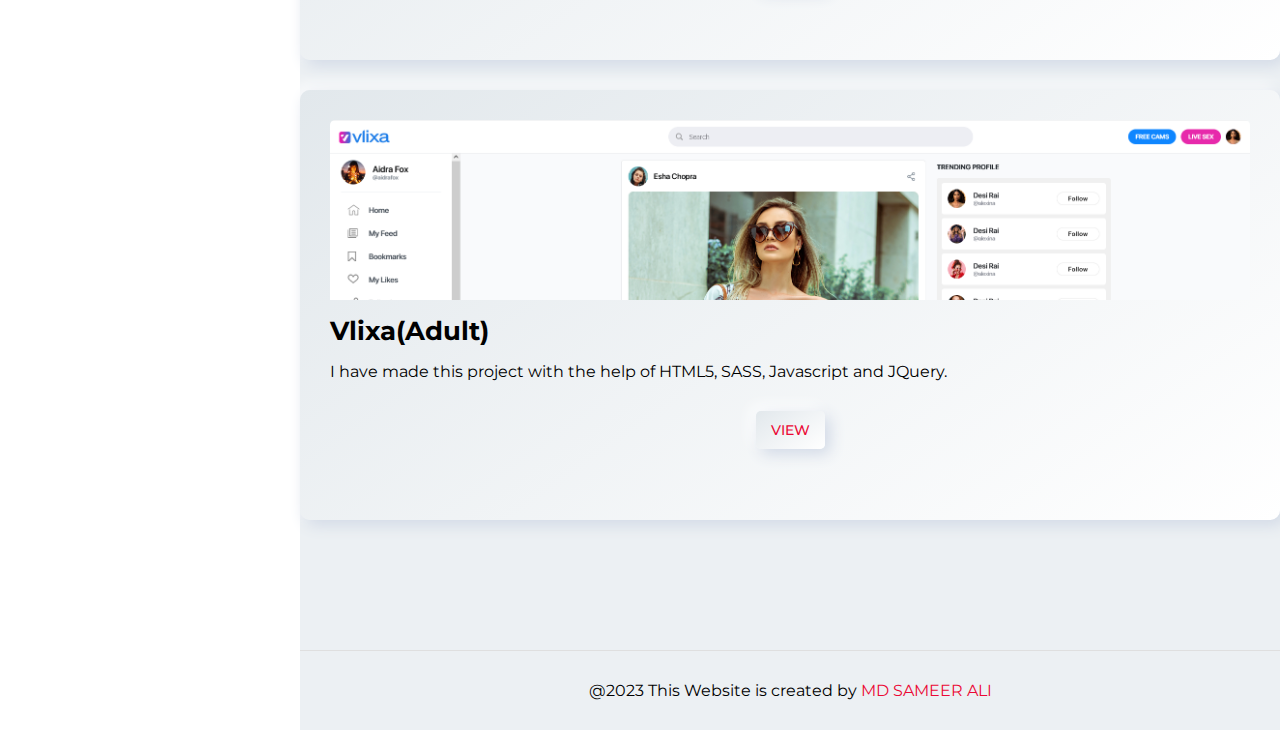
==== commit 006e672b: "Add files via upload" ====
--- a/projects.html
+++ b/projects.html
@@ -123,70 +123,70 @@
                             <div class="col-xl-4 col-lg-6 col-md-10 col-sm-12 col-12">
                                 <div class="card">
                                     <div class="card-photo">
-                                        <img src="img/hospital.png" alt="img">
-                                    </div>
-                                    <div class="card-text">
-                                        <h3>Health Care</h3>
+                                        <img src="img/mexicano.png" alt="img">
+                                    </div>
+                                    <div class="card-text">
+                                        <h3>Dating Site</h3>
                                         <p>
                                             I have made this project with the help of HTML5, CSS3, Bootstrap 5,
                                             Javascript and JQuery.
                                         </p>
                                     </div>
                                     <div class="view-btn">
-                                        <a href="https://md-sameer-ali.github.io/doctor/" target="_blank"
-                                            class="btn btn-main">VIEW</a>
-                                    </div>
-                                </div>
-                            </div>
-                            <div class="col-xl-4 col-lg-6 col-md-10 col-sm-12 col-12">
-                                <div class="card">
-                                    <div class="card-photo">
-                                        <img src="img/bliss.png" alt="img">
-                                    </div>
-                                    <div class="card-text">
-                                        <h3>Spa Centre</h3>
+                                        <a href="https://corazoncitomexicano.com/" target="_blank"
+                                            class="btn btn-main">VIEW</a>
+                                    </div>
+                                </div>
+                            </div>
+                            <div class="col-xl-4 col-lg-6 col-md-10 col-sm-12 col-12">
+                                <div class="card">
+                                    <div class="card-photo">
+                                        <img src="img/rebecca.png" alt="img">
+                                    </div>
+                                    <div class="card-text">
+                                        <h3>Politicians websites</h3>
                                         <p>
                                             I have made this project with the help of HTML5, CSS3, Javascript and
                                             JQuery.
                                         </p>
                                     </div>
                                     <div class="view-btn">
-                                        <a href="https://md-sameer-ali.github.io/spa/" target="_blank"
-                                            class="btn btn-main">VIEW</a>
-                                    </div>
-                                </div>
-                            </div>
-                            <div class="col-xl-4 col-lg-6 col-md-10 col-sm-12 col-12">
-                                <div class="card">
-                                    <div class="card-photo">
-                                        <img src="img/restoran.png" alt="img">
-                                    </div>
-                                    <div class="card-text">
-                                        <h3>Restaurant</h3>
+                                        <a href="https://graylineglobal.com/rebecca-mutek/" target="_blank"
+                                            class="btn btn-main">VIEW</a>
+                                    </div>
+                                </div>
+                            </div>
+                            <div class="col-xl-4 col-lg-6 col-md-10 col-sm-12 col-12">
+                                <div class="card">
+                                    <div class="card-photo">
+                                        <img src="img/bright.png" alt="img">
+                                    </div>
+                                    <div class="card-text">
+                                        <h3>Cleaning Service</h3>
                                         <p>
                                             I have made this project with the help of HTML5, CSS3 Javascript and JQuery.
                                         </p>
                                     </div>
                                     <div class="view-btn">
-                                        <a href="https://md-sameer-ali.github.io/restro/" target="_blank"
-                                            class="btn btn-main">VIEW</a>
-                                    </div>
-                                </div>
-                            </div>
-                            <div class="col-xl-4 col-lg-6 col-md-10 col-sm-12 col-12">
-                                <div class="card">
-                                    <div class="card-photo">
-                                        <img src="img/consult (1).png" alt="img">
-                                    </div>
-                                    <div class="card-text">
-                                        <h3>Business Consult</h3>
+                                        <a href="https://graylineglobal.com/rebecca-mutek/" target="_blank"
+                                            class="btn btn-main">VIEW</a>
+                                    </div>
+                                </div>
+                            </div>
+                            <div class="col-xl-4 col-lg-6 col-md-10 col-sm-12 col-12">
+                                <div class="card">
+                                    <div class="card-photo">
+                                        <img src="img/amar.png" alt="img">
+                                    </div>
+                                    <div class="card-text">
+                                        <h3>AMARTRACK</h3>
                                         <p>
                                             I have made this project with the help of HTML5, SASS, Javascript and
                                             JQuery.
                                         </p>
                                     </div>
                                     <div class="view-btn">
-                                        <a href="https://md-sameer-ali.github.io/consult/" target="_blank"
+                                        <a href="https://amartrack.com/" target="_blank"
                                             class="btn btn-main">VIEW</a>
                                     </div>
                                 </div>
@@ -211,17 +211,17 @@
                             <div class="col-xl-4 col-lg-6 col-md-10 col-sm-12 col-12">
                                 <div class="card">
                                     <div class="card-photo">
-                                        <img src="img/sameer-post.png" alt="img">
-                                    </div>
-                                    <div class="card-text">
-                                        <h3>Like, Dislike & Dark Mode Website</h3>
+                                        <img src="img/vlixa.png" alt="img">
+                                    </div>
+                                    <div class="card-text">
+                                        <h3>Vlixa(Adult)</h3>
                                         <p>
                                             I have made this project with the help of HTML5, SASS, Javascript and
                                             JQuery.
                                         </p>
                                     </div>
                                     <div class="view-btn">
-                                        <a href="https://md-sameer-ali.github.io/like-post/" target="_blank"
+                                        <a href="https://arbitras.chilipro.top/" target="_blank"
                                             class="btn btn-main">VIEW</a>
                                     </div>
                                 </div>
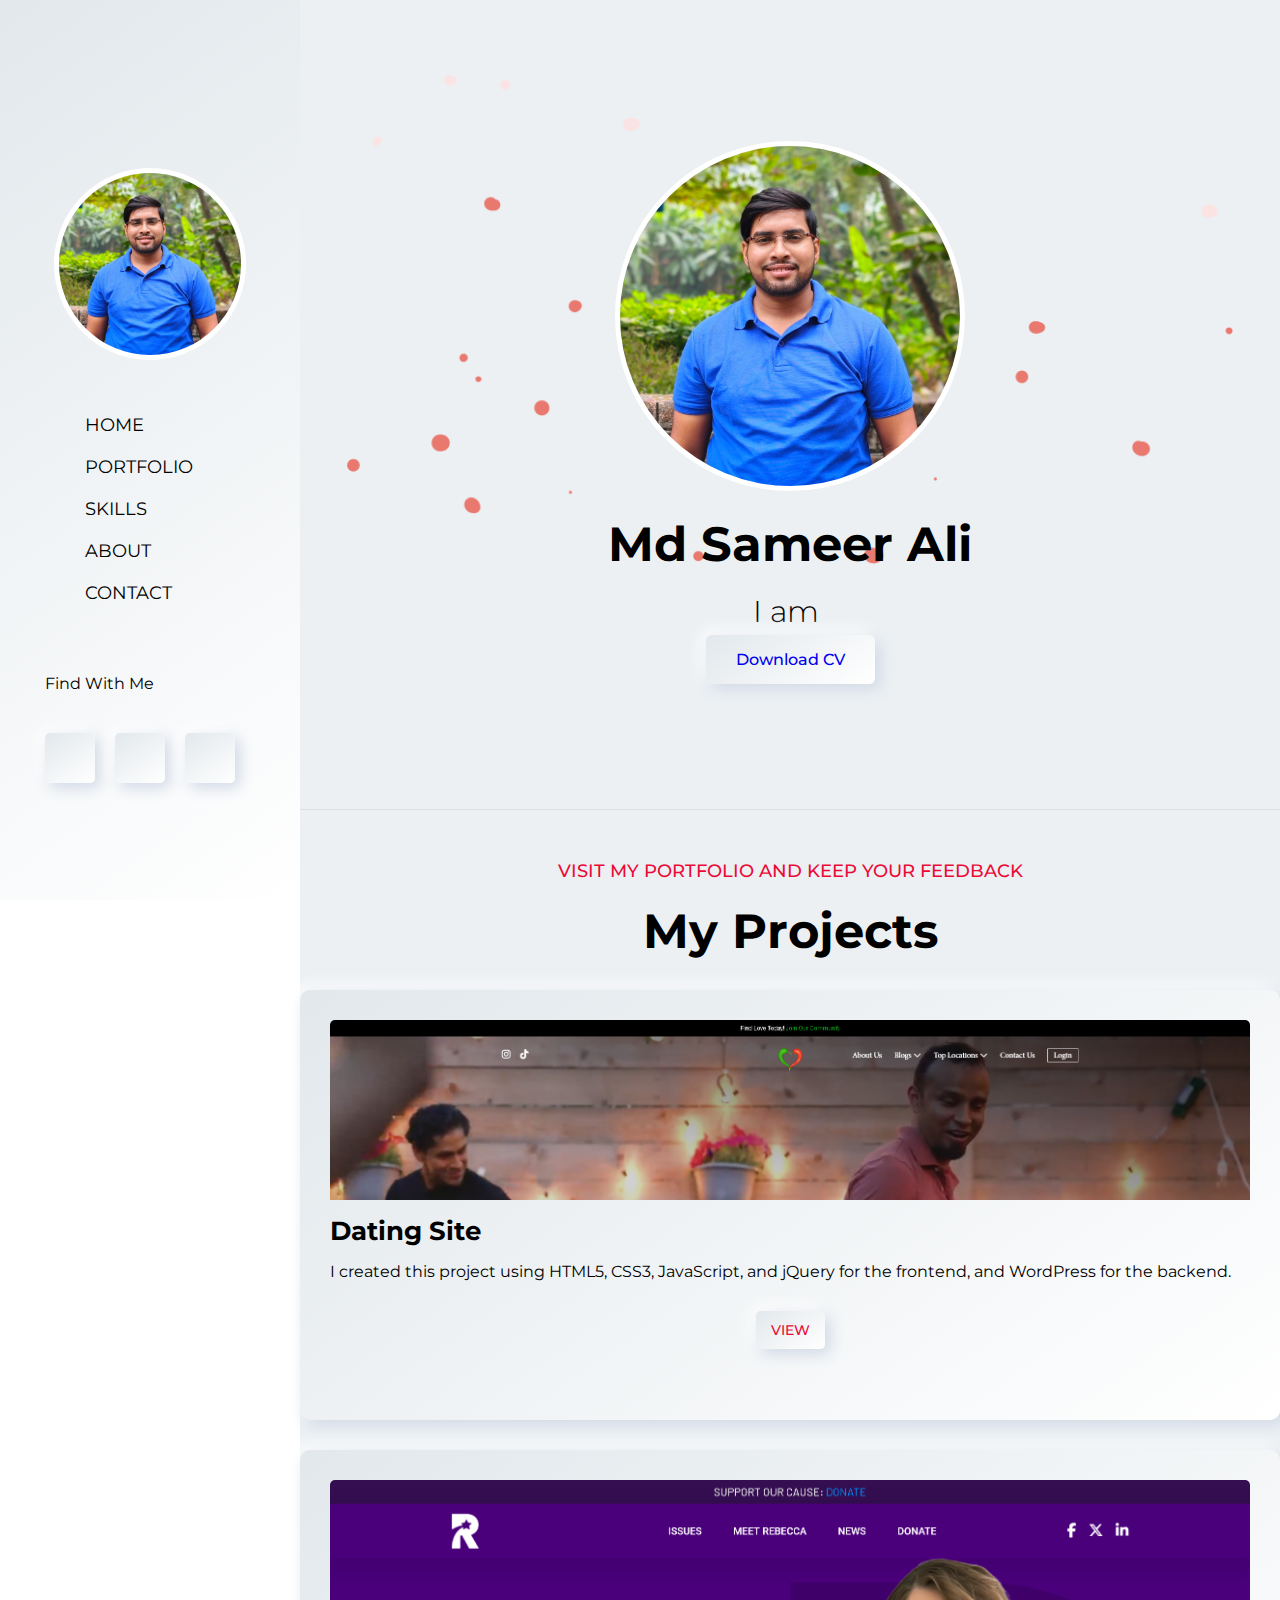
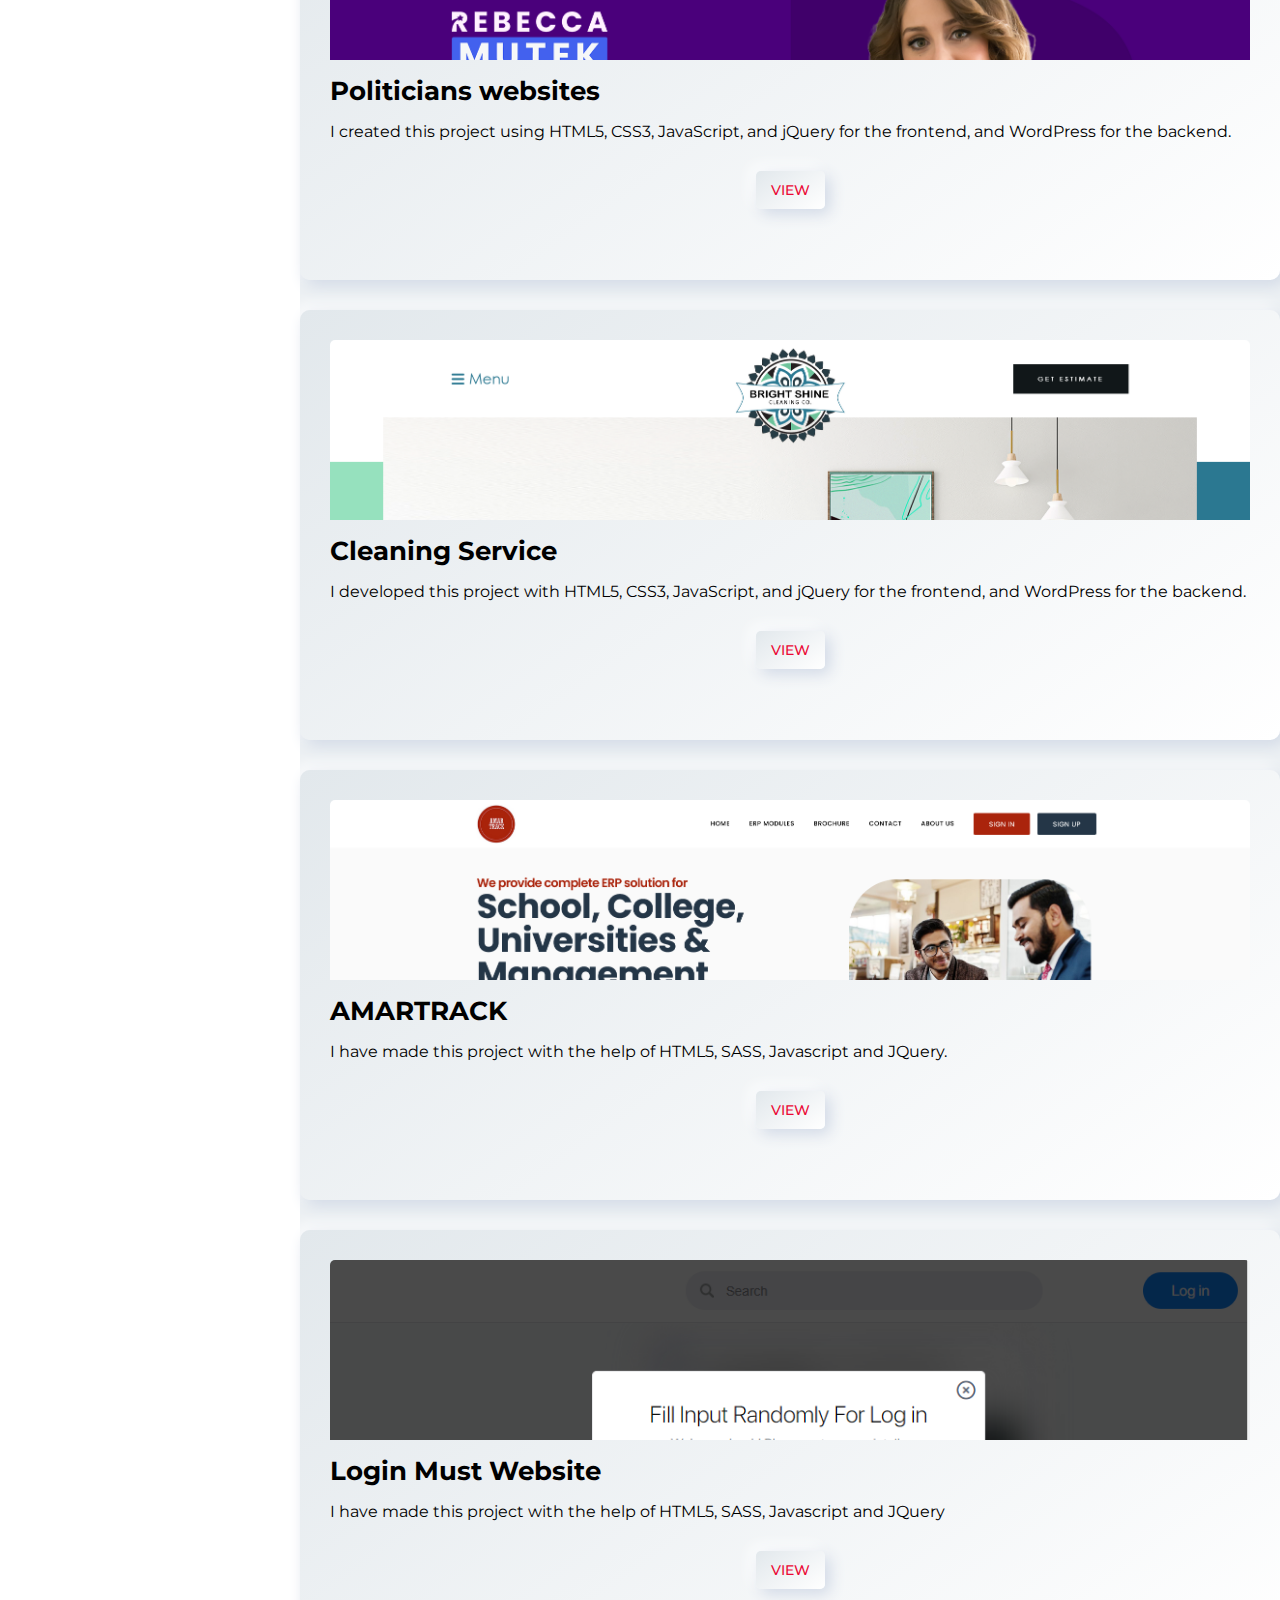
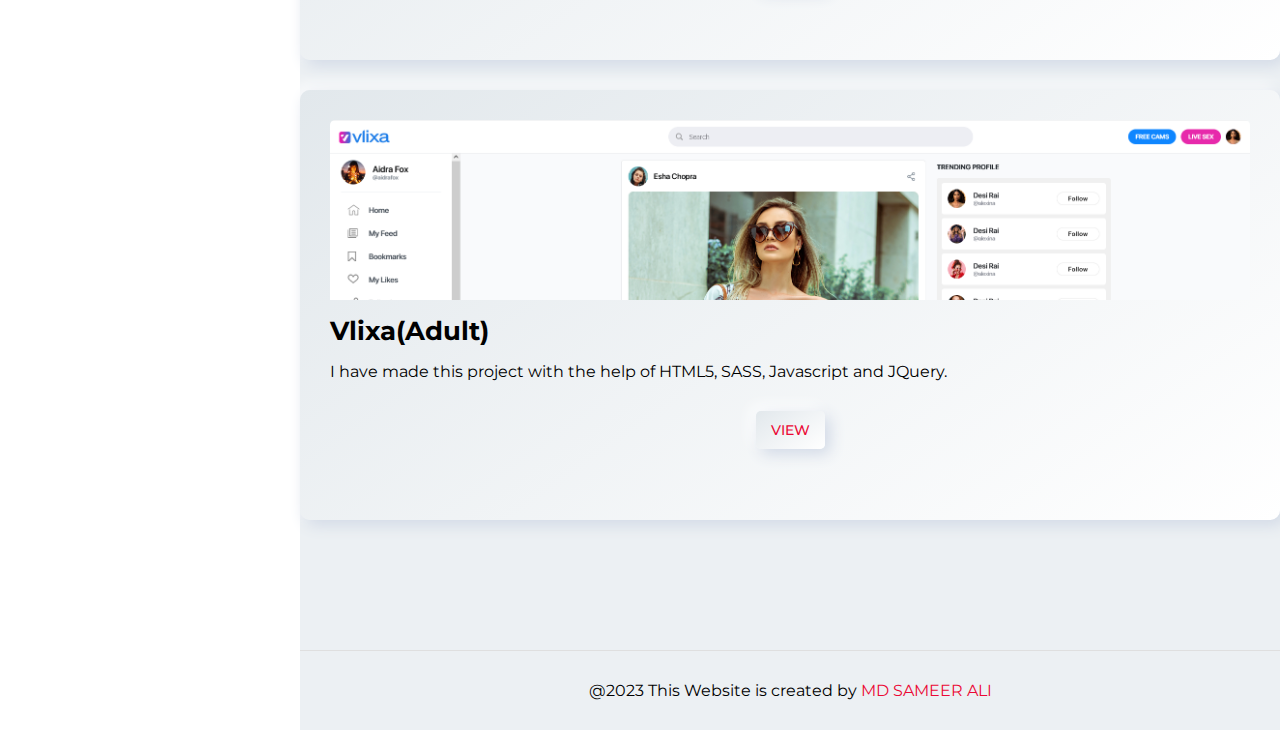
==== commit 21449cb9: "Add files via upload" ====
--- a/projects.html
+++ b/projects.html
@@ -4,6 +4,7 @@
 <head>
     <meta charset="utf-8">
     <meta name="viewport" content="width=device-width, initial-scale=1">
+    <link rel="shortcut icon" href="img/dp2.jpg">
 
 
     <link href="https://cdn.jsdelivr.net/npm/bootstrap@5.0.2/dist/css/bootstrap.min.css" rel="stylesheet"
@@ -128,8 +129,7 @@
                                     <div class="card-text">
                                         <h3>Dating Site</h3>
                                         <p>
-                                            I have made this project with the help of HTML5, CSS3, Bootstrap 5,
-                                            Javascript and JQuery.
+                                            I created this project using HTML5, CSS3, JavaScript, and jQuery for the frontend, and WordPress for the backend.
                                         </p>
                                     </div>
                                     <div class="view-btn">
@@ -146,12 +146,11 @@
                                     <div class="card-text">
                                         <h3>Politicians websites</h3>
                                         <p>
-                                            I have made this project with the help of HTML5, CSS3, Javascript and
-                                            JQuery.
-                                        </p>
-                                    </div>
-                                    <div class="view-btn">
-                                        <a href="https://graylineglobal.com/rebecca-mutek/" target="_blank"
+                                            I created this project using HTML5, CSS3, JavaScript, and jQuery for the frontend, and WordPress for the backend.
+                                        </p>
+                                    </div>
+                                    <div class="view-btn">
+                                        <a href="img/rebecca.png" target="_blank"
                                             class="btn btn-main">VIEW</a>
                                     </div>
                                 </div>
@@ -164,11 +163,11 @@
                                     <div class="card-text">
                                         <h3>Cleaning Service</h3>
                                         <p>
-                                            I have made this project with the help of HTML5, CSS3 Javascript and JQuery.
-                                        </p>
-                                    </div>
-                                    <div class="view-btn">
-                                        <a href="https://graylineglobal.com/rebecca-mutek/" target="_blank"
+                                            I developed this project with HTML5, CSS3, JavaScript, and jQuery for the frontend, and WordPress for the backend.
+                                        </p>
+                                    </div>
+                                    <div class="view-btn">
+                                        <a href="img/bright.png" target="_blank"
                                             class="btn btn-main">VIEW</a>
                                     </div>
                                 </div>
